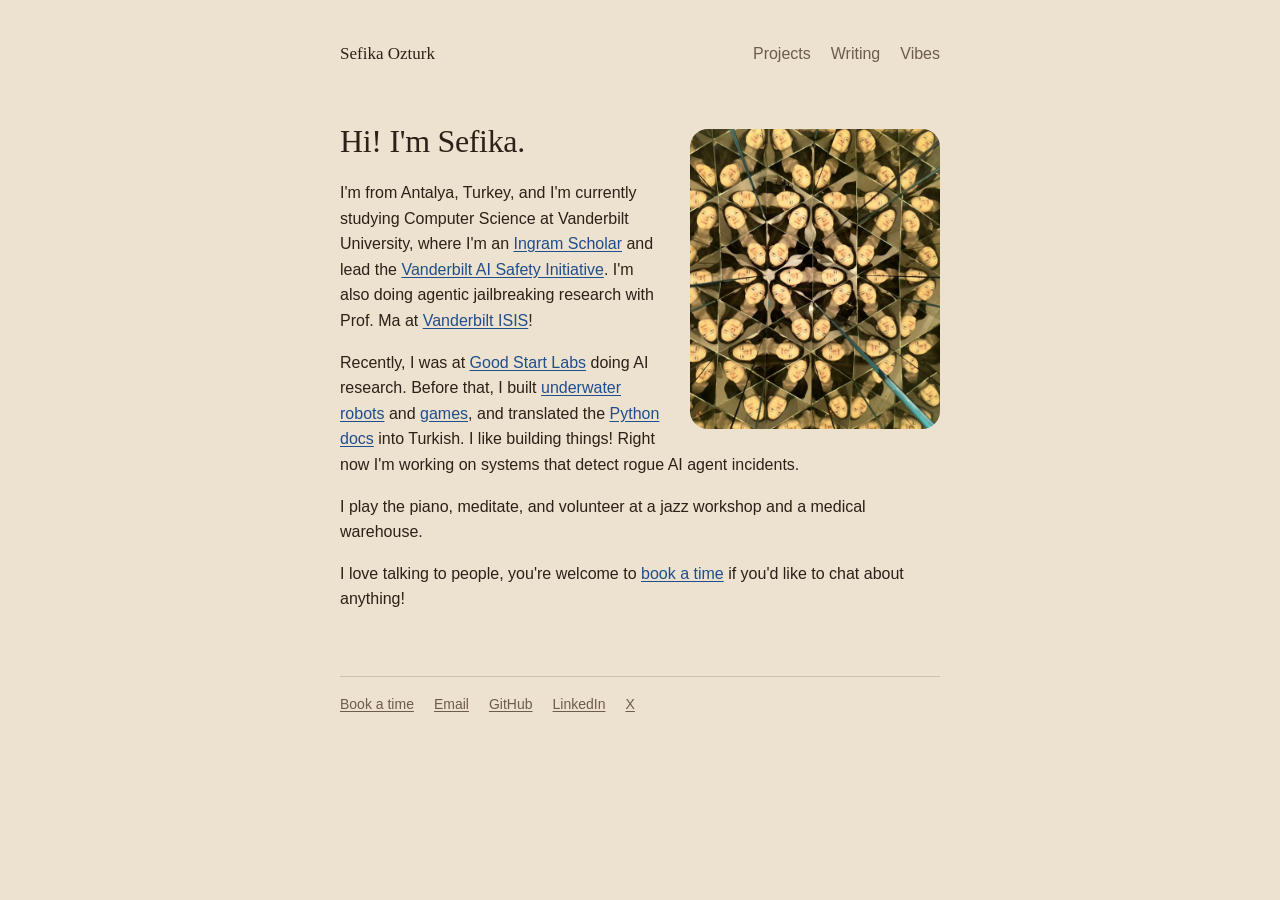
==== index.html @ 94cedc84 "Redesign: simpler pages, projects with pictures, local editor Co-Authored-By: Claude Opus 5.5 <norep" ====
<!DOCTYPE html>
<html lang="en">
<head>
<meta charset="utf-8">
<meta name="viewport" content="width=device-width, initial-scale=1">
<title>Sefika Ozturk</title>
<meta name="description" content="Sefika Ozturk works on AI safety: evals, RL, and accountable AI agents. Leads the Vanderbilt AI Safety Initiative.">
<meta property="og:title" content="Sefika Ozturk">
<meta property="og:description" content="Sefika Ozturk works on AI safety: evals, RL, and accountable AI agents. Leads the Vanderbilt AI Safety Initiative.">
<link rel="icon" href="data:image/svg+xml,<svg xmlns='http://www.w3.org/2000/svg' viewBox='0 0 100 100'><text y='.9em' font-size='90'>🌊</text></svg>">
<link rel="stylesheet" href="style.css">
</head>
<body>
<nav><a class="home" href="index.html">Sefika Ozturk</a><a href="projects.html">Projects</a><a href="writing.html">Writing</a><a href="vibes.html">Vibes</a></nav>
<main>
<img class="portrait" src="assets/kaleidoscope.jpg" alt="Sefika, reflected many times in a kaleidoscope">
<h1>Hi! I'm Sefika.</h1>
<p>I'm from Antalya, Turkey, and I'm currently studying Computer Science at Vanderbilt University, where I'm an <a href="https://www.vanderbilt.edu/ingram/" target="_blank" rel="noopener">Ingram Scholar</a> and lead the <a href="https://vanderbiltaisafety.com" target="_blank" rel="noopener">Vanderbilt AI Safety Initiative</a>. I'm also doing agentic jailbreaking research with Prof. Ma at <a href="https://www.isis.vanderbilt.edu" target="_blank" rel="noopener">Vanderbilt ISIS</a>!</p>
<p>Recently, I was at <a href="https://goodstartlabs.com" target="_blank" rel="noopener">Good Start Labs</a> doing AI research. Before that, I built <a href="https://tinyurl.com/underwaterr" target="_blank" rel="noopener">underwater robots</a> and <a href="projects.html">games</a>, and translated the <a href="https://docs.python.org/tr/3/" target="_blank" rel="noopener">Python docs</a> into Turkish. I like building things! Right now I'm working on systems that detect rogue AI agent incidents.</p>
<p>I play the piano, meditate, and volunteer at a jazz workshop and a medical warehouse.</p>
<p>I love talking to people, you're welcome to <a href="https://calendly.com/sefika-ozturk" target="_blank" rel="noopener">book a time</a> if you'd like to chat about anything!</p>
</main>
<footer><a href="https://calendly.com/sefika-ozturk" target="_blank" rel="noopener">Book a time</a><a href="mailto:sefika.n.ozturk@vanderbilt.edu">Email</a><a href="https://github.com/sefikaozturk" target="_blank" rel="noopener">GitHub</a><a href="https://linkedin.com/in/sefikaozturk" target="_blank" rel="noopener">LinkedIn</a><a href="https://x.com/sefika_ozturk_" target="_blank" rel="noopener">X</a></footer>
</body>
</html>
---- style.css ----
:root {
  --bg: #ede1cf;
  --ink: #2b2118;
  --soft: #6e5c4a;
  --hair: rgba(60, 40, 20, 0.18);
  --link: #1f4e8c;
  --accent: #1f4e8c;
  --serif: Georgia, "Times New Roman", serif;
  --sans: -apple-system, BlinkMacSystemFont, "Segoe UI", Verdana, sans-serif;
}
* { box-sizing: border-box; }
html { background: var(--bg); color-scheme: light; -webkit-text-size-adjust: 100%; }
body { max-width: 640px; margin: 0 auto; padding: 40px max(20px, env(safe-area-inset-left)) 64px; color: var(--ink); font: 16px/1.6 var(--sans); }
a { color: var(--link); text-underline-offset: 2px; }
a:focus-visible { outline: 2px solid var(--accent); outline-offset: 2px; }

nav { display: flex; gap: 20px; align-items: baseline; margin-bottom: 56px; }
nav a { color: var(--soft); text-decoration: none; }
nav a:hover, nav a[aria-current] { color: var(--ink); }
nav .home { margin-right: auto; color: var(--ink); font-family: var(--serif); font-size: 17px; }

h1 { font: 400 32px/1.15 var(--serif); margin: 0 0 20px; letter-spacing: -0.01em; }
h2 { font: 400 20px/1.3 var(--serif); margin: 40px 0 12px; }
h3 { font-size: 16px; margin: 0; }
p { margin: 0 0 16px; }
ul { margin: 0 0 16px; padding-left: 20px; }
li { margin-bottom: 8px; }
time { color: var(--soft); font-size: 14px; font-weight: 400; margin-left: 4px; }

.portrait { float: right; width: 250px; height: 300px; object-fit: cover; margin: 6px 0 16px 28px; border-radius: 18px; }
.wide { display: block; width: 100%; border-radius: 16px; }

ul.items, ul.cv { list-style: none; padding: 0; }
ul.items li { margin-bottom: 12px; }
ul.cv li { margin-bottom: 20px; }
ul.cv p { margin: 0; }
.role { color: var(--soft); font-style: italic; }

article { font: 17px/1.65 var(--serif); }
article h1 { font-size: 32px; }
article h2 { font-size: 21px; }
.byline, .note { font: 14px/1.5 var(--sans); color: var(--soft); }
.byline { margin-bottom: 32px; }
details summary { cursor: pointer; color: var(--link); margin: 28px 0 12px; font: 14px var(--sans); }
.refs { font: 13px/1.5 var(--sans); color: var(--soft); }
.refs p { margin: 0 0 8px; padding-left: 18px; text-indent: -18px; }

footer { display: flex; flex-wrap: wrap; gap: 8px 20px; margin-top: 64px; padding-top: 16px; border-top: 1px solid var(--hair); font-size: 14px; }
footer a { color: var(--soft); }
footer a:hover { color: var(--ink); }

@media (max-width: 520px) {
  body { padding-top: 28px; }
  nav { gap: 14px; margin-bottom: 40px; }
  .portrait { float: none; display: block; width: 100%; height: 320px; margin: 0 0 20px; }
  h1 { font-size: 28px; }
}

.grid { list-style: none; padding: 0; display: grid; grid-template-columns: 1fr 1fr; gap: 28px 20px; margin-bottom: 8px; }
.grid li { margin: 0; }
.grid a { display: block; color: var(--ink); text-decoration: none; font-weight: 600; }
.grid a:hover { color: var(--link); }
.grid img { display: block; width: 100%; height: auto; aspect-ratio: 16 / 10; object-fit: cover; border-radius: 10px; border: 1px solid var(--hair); margin-bottom: 8px; }
.grid p { margin: 2px 0 0; color: var(--soft); font-size: 15px; line-height: 1.45; }
.projects a, .projects b { display: block; }
@media (max-width: 520px) { .grid { grid-template-columns: 1fr; } }

main img { max-width: 100%; height: auto; }
main p > img, main li > img { display: block; border-radius: 10px; border: 1px solid var(--hair); }
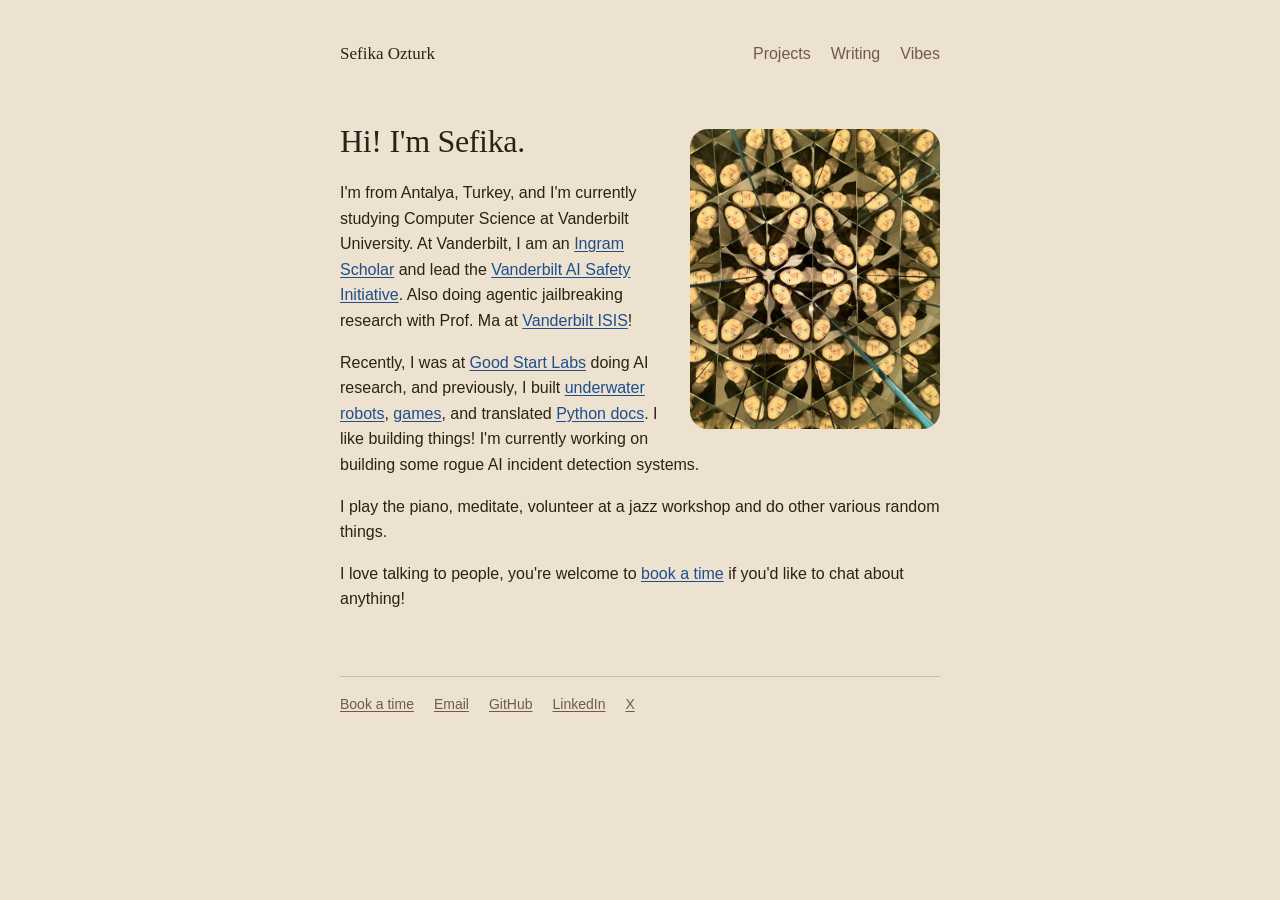
==== commit 1bab1a0e: "Home: Sefika's intro, verbatim Co-Authored-By: Claude Opus 5.5 <noreply@anthropic.com> Claude-Sessio" ====
--- a/index.html
+++ b/index.html
@@ -15,9 +15,9 @@
 <main>
 <img class="portrait" src="assets/kaleidoscope.jpg" alt="Sefika, reflected many times in a kaleidoscope">
 <h1>Hi! I'm Sefika.</h1>
-<p>I'm from Antalya, Turkey, and I'm currently studying Computer Science at Vanderbilt University, where I'm an <a href="https://www.vanderbilt.edu/ingram/" target="_blank" rel="noopener">Ingram Scholar</a> and lead the <a href="https://vanderbiltaisafety.com" target="_blank" rel="noopener">Vanderbilt AI Safety Initiative</a>. I'm also doing agentic jailbreaking research with Prof. Ma at <a href="https://www.isis.vanderbilt.edu" target="_blank" rel="noopener">Vanderbilt ISIS</a>!</p>
-<p>Recently, I was at <a href="https://goodstartlabs.com" target="_blank" rel="noopener">Good Start Labs</a> doing AI research. Before that, I built <a href="https://tinyurl.com/underwaterr" target="_blank" rel="noopener">underwater robots</a> and <a href="projects.html">games</a>, and translated the <a href="https://docs.python.org/tr/3/" target="_blank" rel="noopener">Python docs</a> into Turkish. I like building things! Right now I'm working on systems that detect rogue AI agent incidents.</p>
-<p>I play the piano, meditate, and volunteer at a jazz workshop and a medical warehouse.</p>
+<p>I'm from Antalya, Turkey, and I'm currently studying Computer Science at Vanderbilt University. At Vanderbilt, I am an <a href="https://www.vanderbilt.edu/ingram/" target="_blank" rel="noopener">Ingram Scholar</a> and lead the <a href="https://vanderbiltaisafety.com" target="_blank" rel="noopener">Vanderbilt AI Safety Initiative</a>. Also doing agentic jailbreaking research with Prof. Ma at <a href="https://www.isis.vanderbilt.edu" target="_blank" rel="noopener">Vanderbilt ISIS</a>!</p>
+<p>Recently, I was at <a href="https://goodstartlabs.com" target="_blank" rel="noopener">Good Start Labs</a> doing AI research, and previously, I built <a href="https://tinyurl.com/underwaterr" target="_blank" rel="noopener">underwater robots</a>, <a href="projects.html">games</a>, and translated <a href="https://docs.python.org/tr/3/" target="_blank" rel="noopener">Python docs</a>. I like building things! I'm currently working on building some rogue AI incident detection systems.</p>
+<p>I play the piano, meditate, volunteer at a jazz workshop and do other various random things.</p>
 <p>I love talking to people, you're welcome to <a href="https://calendly.com/sefika-ozturk" target="_blank" rel="noopener">book a time</a> if you'd like to chat about anything!</p>
 </main>
 <footer><a href="https://calendly.com/sefika-ozturk" target="_blank" rel="noopener">Book a time</a><a href="mailto:sefika.n.ozturk@vanderbilt.edu">Email</a><a href="https://github.com/sefikaozturk" target="_blank" rel="noopener">GitHub</a><a href="https://linkedin.com/in/sefikaozturk" target="_blank" rel="noopener">LinkedIn</a><a href="https://x.com/sefika_ozturk_" target="_blank" rel="noopener">X</a></footer>
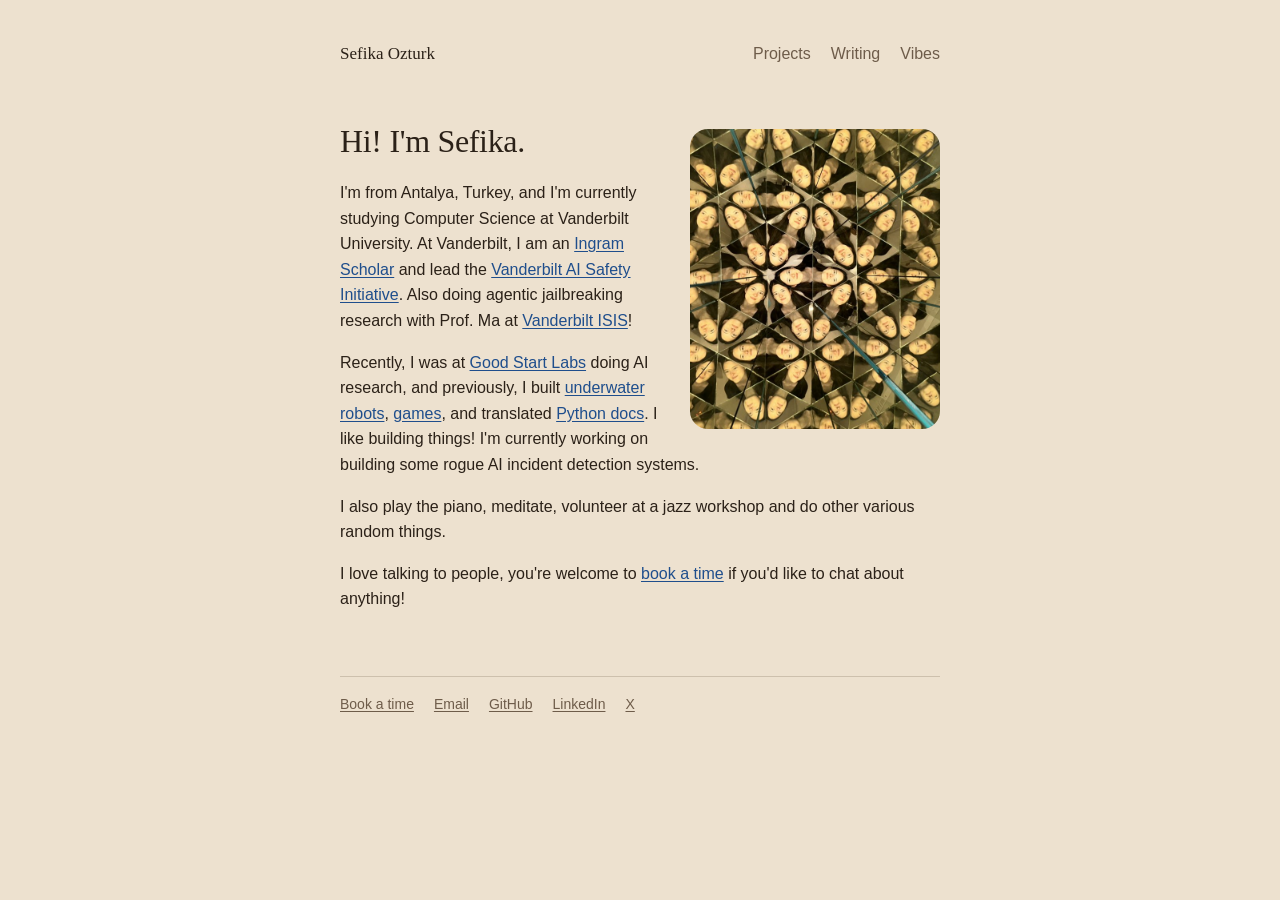
==== commit ace05133: "Home: 'I also play the piano' Co-Authored-By: Claude Opus 5.5 <noreply@anthropic.com> Claude-Session" ====
--- a/index.html
+++ b/index.html
@@ -17,7 +17,7 @@
 <h1>Hi! I'm Sefika.</h1>
 <p>I'm from Antalya, Turkey, and I'm currently studying Computer Science at Vanderbilt University. At Vanderbilt, I am an <a href="https://www.vanderbilt.edu/ingram/" target="_blank" rel="noopener">Ingram Scholar</a> and lead the <a href="https://vanderbiltaisafety.com" target="_blank" rel="noopener">Vanderbilt AI Safety Initiative</a>. Also doing agentic jailbreaking research with Prof. Ma at <a href="https://www.isis.vanderbilt.edu" target="_blank" rel="noopener">Vanderbilt ISIS</a>!</p>
 <p>Recently, I was at <a href="https://goodstartlabs.com" target="_blank" rel="noopener">Good Start Labs</a> doing AI research, and previously, I built <a href="https://tinyurl.com/underwaterr" target="_blank" rel="noopener">underwater robots</a>, <a href="projects.html">games</a>, and translated <a href="https://docs.python.org/tr/3/" target="_blank" rel="noopener">Python docs</a>. I like building things! I'm currently working on building some rogue AI incident detection systems.</p>
-<p>I play the piano, meditate, volunteer at a jazz workshop and do other various random things.</p>
+<p>I also play the piano, meditate, volunteer at a jazz workshop and do other various random things.</p>
 <p>I love talking to people, you're welcome to <a href="https://calendly.com/sefika-ozturk" target="_blank" rel="noopener">book a time</a> if you'd like to chat about anything!</p>
 </main>
 <footer><a href="https://calendly.com/sefika-ozturk" target="_blank" rel="noopener">Book a time</a><a href="mailto:sefika.n.ozturk@vanderbilt.edu">Email</a><a href="https://github.com/sefikaozturk" target="_blank" rel="noopener">GitHub</a><a href="https://linkedin.com/in/sefikaozturk" target="_blank" rel="noopener">LinkedIn</a><a href="https://x.com/sefika_ozturk_" target="_blank" rel="noopener">X</a></footer>
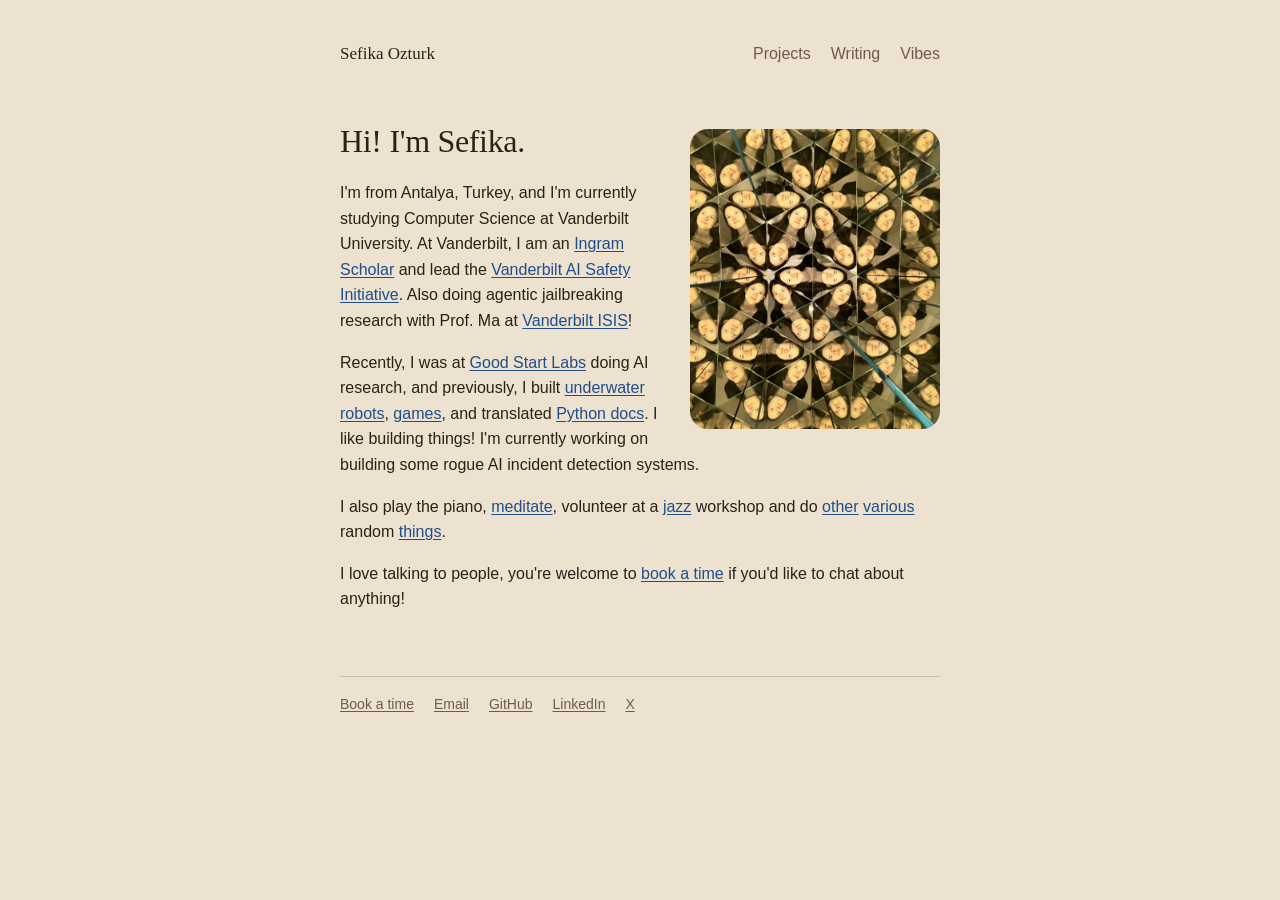
==== commit b0dfb894: "Add notes, picture roll, and hobby links Two notebook-style notes under Writing (jazz workshop, A St" ====
--- a/index.html
+++ b/index.html
@@ -17,7 +17,7 @@
 <h1>Hi! I'm Sefika.</h1>
 <p>I'm from Antalya, Turkey, and I'm currently studying Computer Science at Vanderbilt University. At Vanderbilt, I am an <a href="https://www.vanderbilt.edu/ingram/" target="_blank" rel="noopener">Ingram Scholar</a> and lead the <a href="https://vanderbiltaisafety.com" target="_blank" rel="noopener">Vanderbilt AI Safety Initiative</a>. Also doing agentic jailbreaking research with Prof. Ma at <a href="https://www.isis.vanderbilt.edu" target="_blank" rel="noopener">Vanderbilt ISIS</a>!</p>
 <p>Recently, I was at <a href="https://goodstartlabs.com" target="_blank" rel="noopener">Good Start Labs</a> doing AI research, and previously, I built <a href="https://tinyurl.com/underwaterr" target="_blank" rel="noopener">underwater robots</a>, <a href="projects.html">games</a>, and translated <a href="https://docs.python.org/tr/3/" target="_blank" rel="noopener">Python docs</a>. I like building things! I'm currently working on building some rogue AI incident detection systems.</p>
-<p>I also play the piano, meditate, volunteer at a jazz workshop and do other various random things.</p>
+<p>I also play the piano, <a href="https://en.wikipedia.org/wiki/Vipassan%C4%81" target="_blank" rel="noopener">meditate</a>, volunteer at a <a href="notes/nashville-jazz-workshop.html">jazz</a> workshop and do <a href="notes/a-step-ahead.html">other</a> <a href="pictures.html">various</a> random <a href="https://en.wikipedia.org/wiki/Fl%C3%A2neur" target="_blank" rel="noopener">things</a>.</p>
 <p>I love talking to people, you're welcome to <a href="https://calendly.com/sefika-ozturk" target="_blank" rel="noopener">book a time</a> if you'd like to chat about anything!</p>
 </main>
 <footer><a href="https://calendly.com/sefika-ozturk" target="_blank" rel="noopener">Book a time</a><a href="mailto:sefika.n.ozturk@vanderbilt.edu">Email</a><a href="https://github.com/sefikaozturk" target="_blank" rel="noopener">GitHub</a><a href="https://linkedin.com/in/sefikaozturk" target="_blank" rel="noopener">LinkedIn</a><a href="https://x.com/sefika_ozturk_" target="_blank" rel="noopener">X</a></footer>
--- a/style.css
+++ b/style.css
@@ -67,3 +67,23 @@
 
 main img { max-width: 100%; height: auto; }
 main p > img, main li > img { display: block; border-radius: 10px; border: 1px solid var(--hair); }
+
+/* notes: lower-pressure posts, like a page from a notebook */
+.notes-title { font: 500 30px/1.2 "Caveat", var(--serif); margin-top: 48px; }
+.note { background: #fbf6ea; background-image: repeating-linear-gradient(to bottom, transparent 0 31px, rgba(31, 78, 140, 0.12) 31px 32px); border-radius: 14px; padding: 28px 28px 4px; line-height: 32px; box-shadow: 0 1px 0 rgba(60, 40, 20, 0.08), 0 10px 30px rgba(60, 40, 20, 0.10); transform: rotate(-0.3deg); }
+.note h1 { font: 500 42px/1 "Caveat", var(--serif); margin: 0 0 4px; }
+.note .date { font: 500 22px/32px "Caveat", var(--serif); color: var(--soft); margin: 0 0 32px; }
+.note p, .note ul { margin: 0 0 32px; }
+.note li { margin: 0; }
+@media (max-width: 520px) { .note { padding: 20px 18px 4px; transform: none; } }
+
+/* picture roll */
+.roll summary { list-style: none; cursor: pointer; }
+.roll summary::-webkit-details-marker { display: none; }
+.roll summary h1 { display: inline; }
+.roll summary::after { content: " ▾"; font-size: 22px; color: var(--soft); }
+.roll[open] summary::after { content: " ▴"; }
+.roll-strip { display: flex; gap: 12px; overflow-x: auto; scroll-snap-type: x mandatory; padding: 20px 0 12px; min-height: 120px; }
+.roll-strip > p { flex: none; margin: 0; scroll-snap-align: start; }
+.roll-strip img { height: 340px; width: auto; max-width: none; border-radius: 12px; border: 0; }
+@media (max-width: 520px) { .roll-strip img { height: 260px; } }
